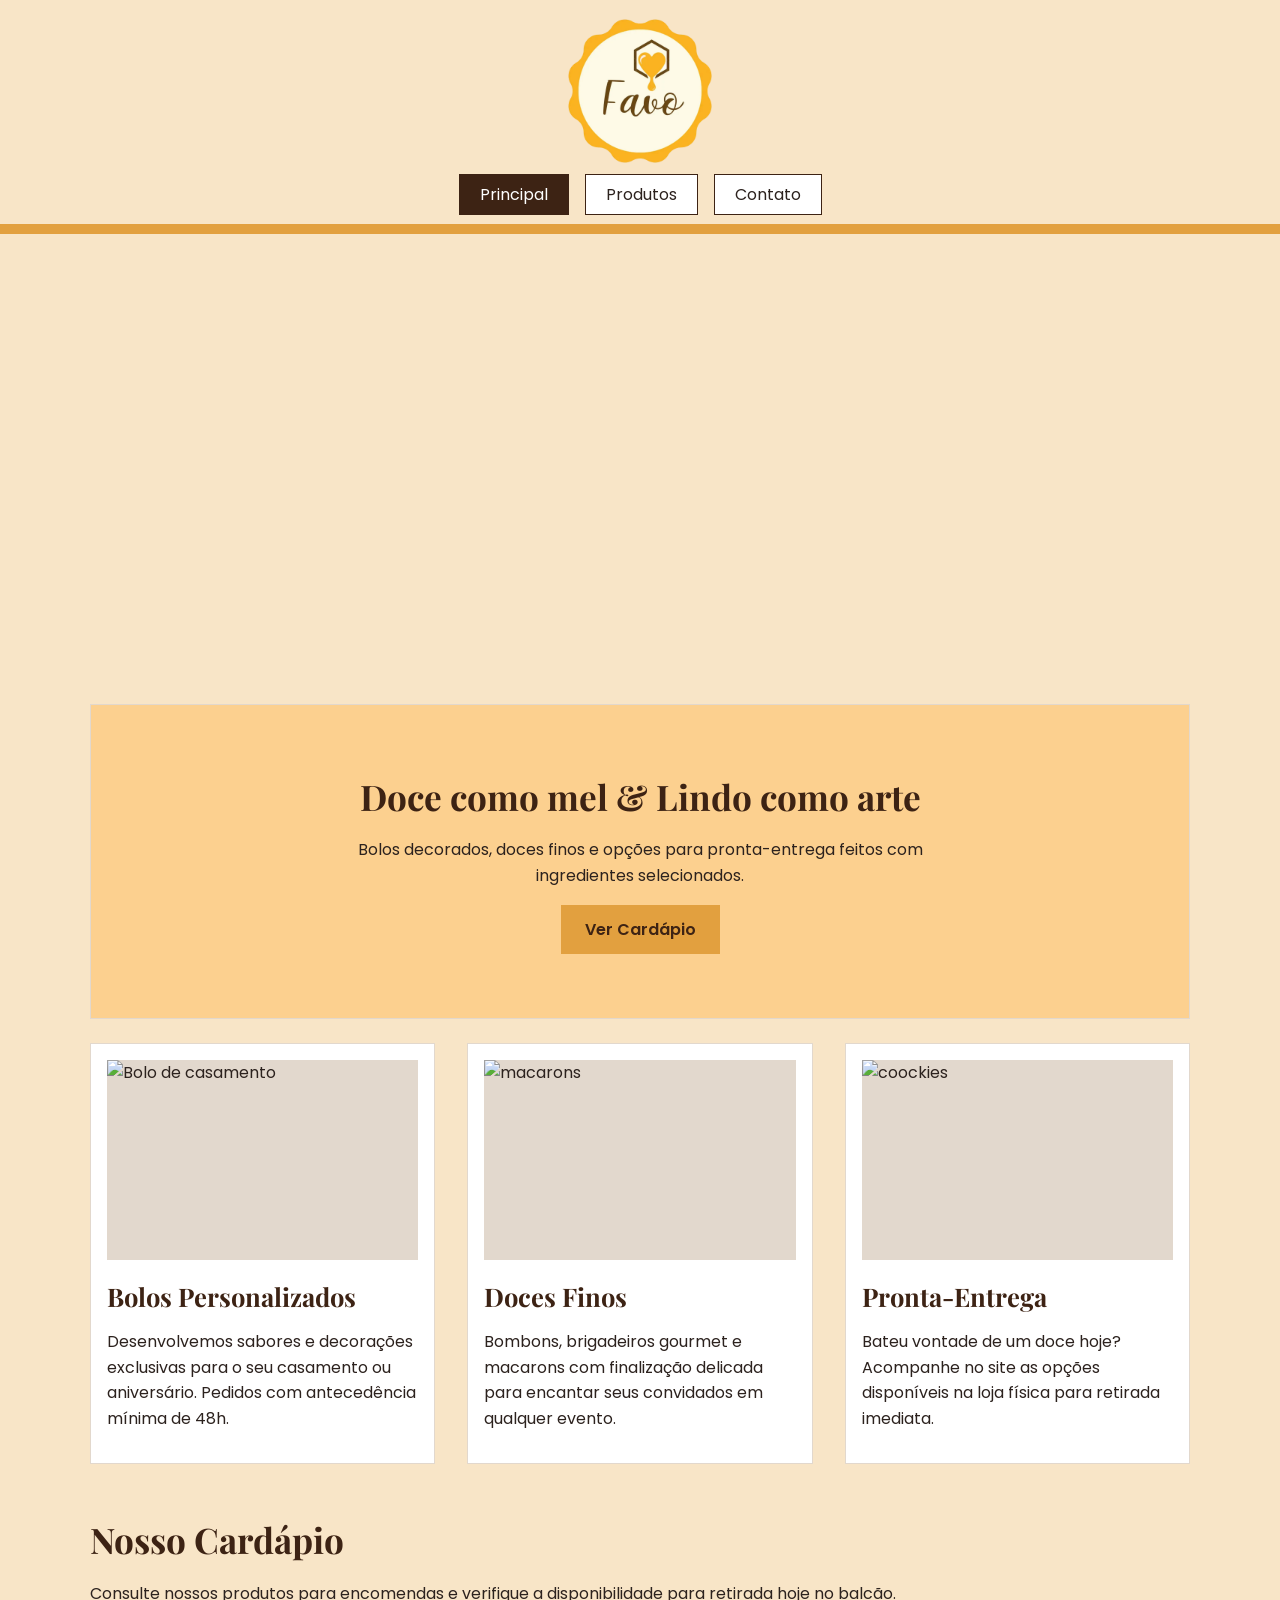
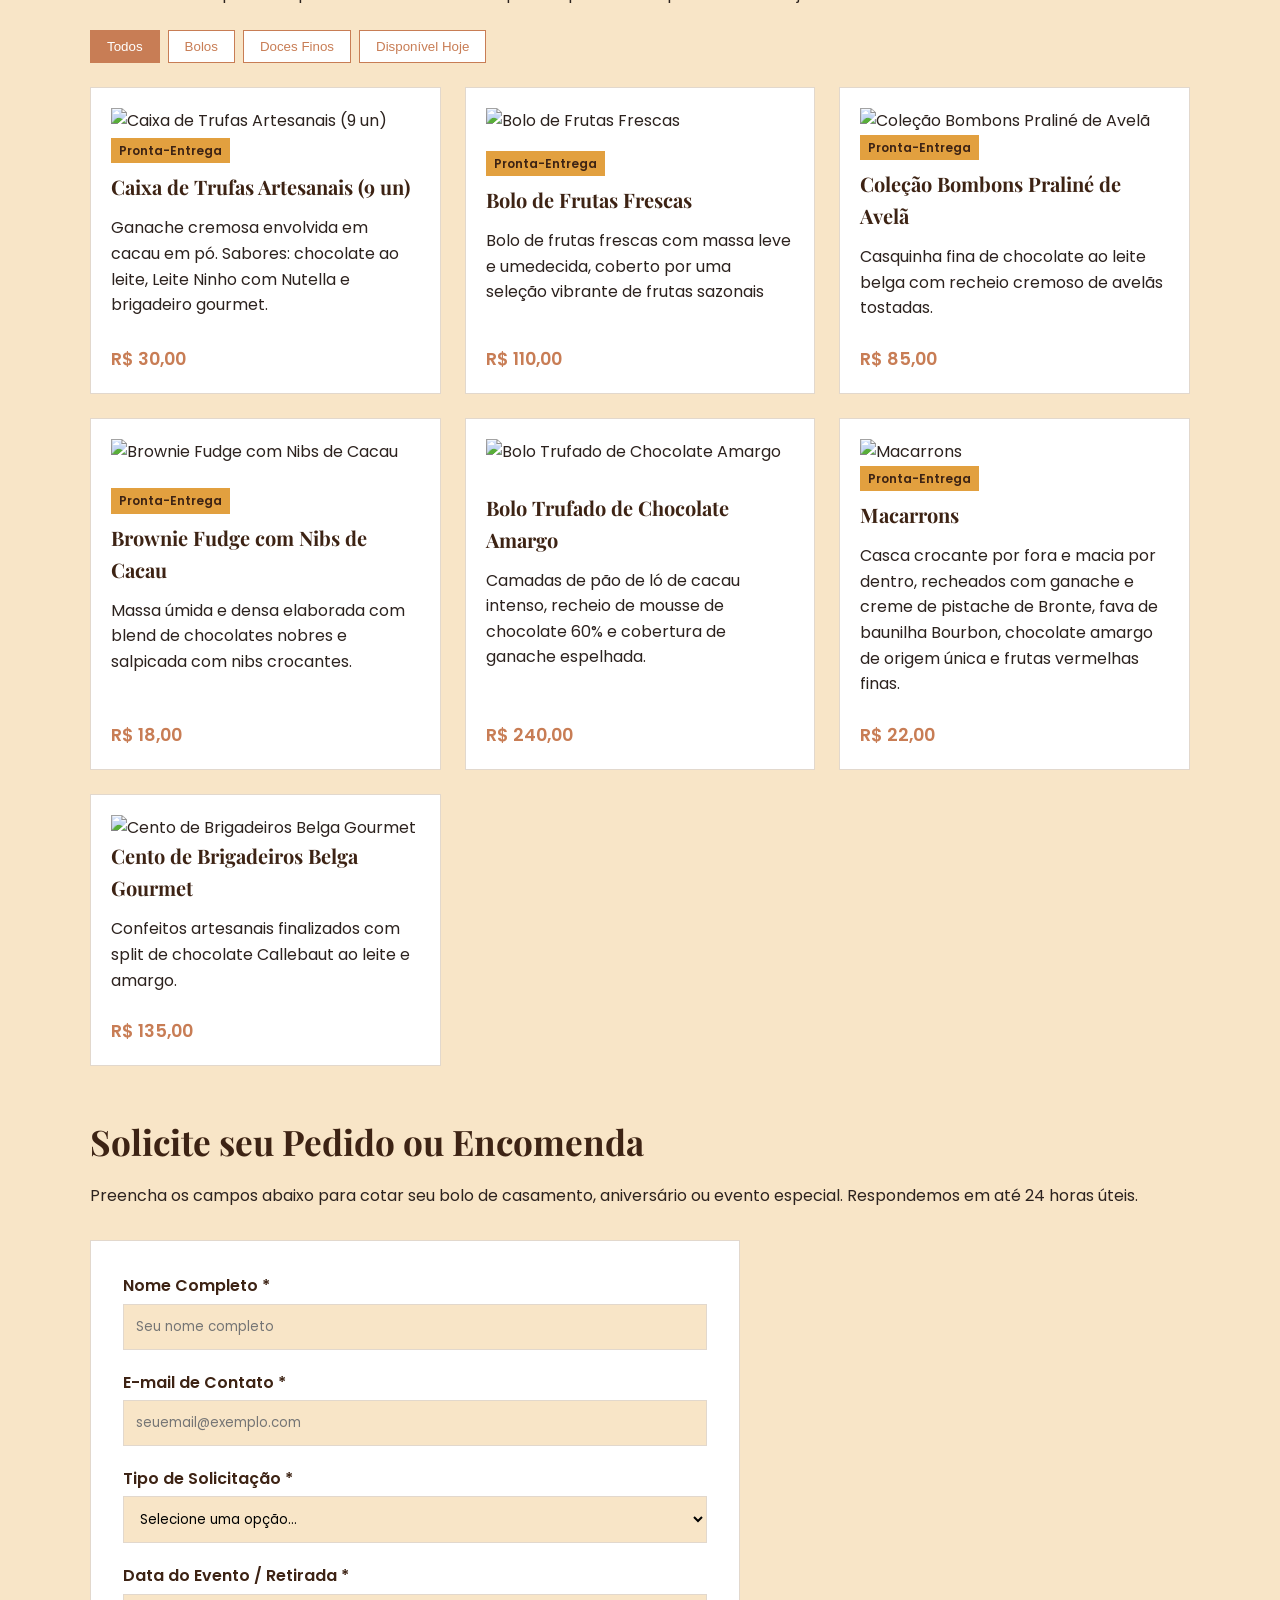
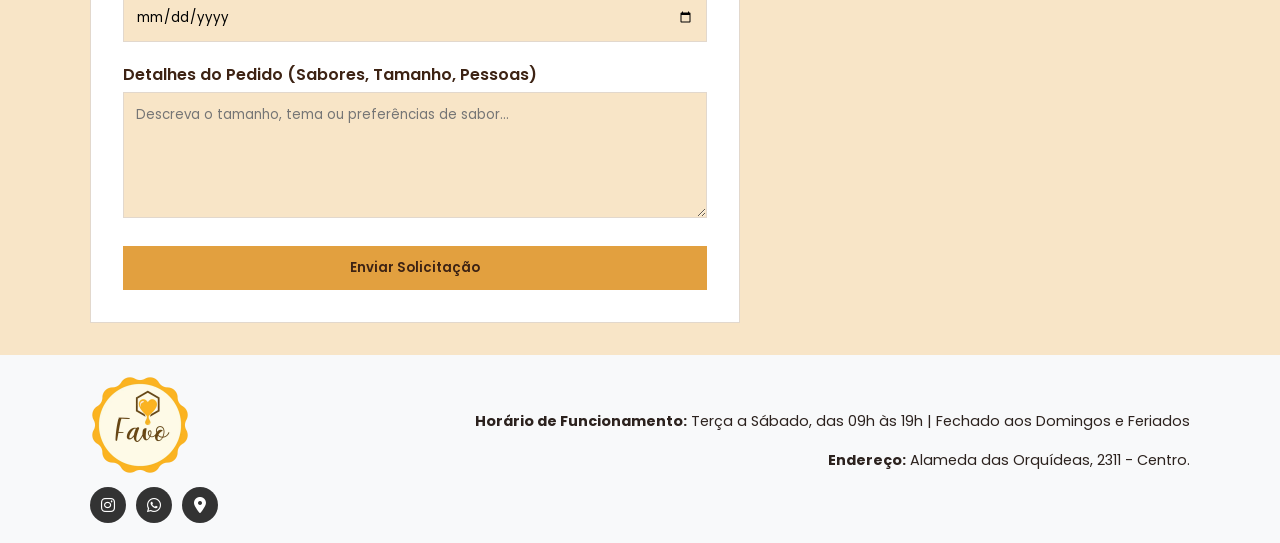
==== Projeto/index.html @ 78e2b367 "Projeto" ====
<!DOCTYPE html>
<html lang="pt-BR">
  <head>
    <meta charset="UTF-8">
    <meta name="viewport" content="width=device-width, initial-scale=1.0">
    <meta name="description" content="Confeitaria Favo - Doces artesanais, bolos personalizados e pronta-entrega.">
    <meta name="author" content="Jazilene Barbosa Silva de Araujo">
    <title>Confeitaria Favo</title>
    
    <link rel="stylesheet" href="https://cdnjs.cloudflare.com/ajax/libs/font-awesome/6.5.1/css/all.min.css">
    <link rel="preconnect" href="https://fonts.googleapis.com">
    <link rel="preconnect" href="https://fonts.gstatic.com" crossorigin>
    <link href="https://fonts.googleapis.com/css2?family=Playfair+Display:wght@600;700&family=Poppins:wght@300;400;600&display=swap" rel="stylesheet">
    
    <link rel="stylesheet" href="/Projeto/Estilos/confeitaria-favo.css">
    <script src="/Projeto/Scripts/confeitaria-favo.js" defer></script>
  </head>
  <body>

  <header class="main-header">
    <div class="logo-container">
      <img src="/imagens/logo-favo.webp" alt="FAVO Confeitaria" class="logo-img">
    </div>
    <nav class="main-nav" aria-label="Navegação Principal">
      <ul>
        <li><a href="#inicio" class="active">Principal</a></li>
        <li><a href="#produtos">Produtos</a></li>
        <li><a href="#contato">Contato</a></li>
      </ul>
    </nav>
  </header>

  <main>
    <section id="inicio" class="page-section">
      <div class="hero-section">
        <div class="hero-image">
          <img src="https://plus.unsplash.com/premium_photo-1681826507324-0b3c43928753?q=80&w=869&auto=format&fit=crop&ixlib=rb-4.1.0&ixid=M3wxMjA3fDB8MHxwaG90by1wYWdlfHx8fGVufDB8fHx8fA%3D%3D" 
               alt="Confeitaria-loja">
        </div>
      </div>
      <div class="hero">
        <div class="hero-content">
          <h1>Doce como mel &amp; Lindo como arte</h1>
          <p>Bolos decorados, doces finos e opções para pronta-entrega feitos com ingredientes selecionados.</p>
          <a href="#produtos" class="btn btn-accent">Ver Cardápio</a>
        </div>
      </div>

      <div class="features container">
        <div class="feature-card">
          <div class="image-wrapper">
            <img src="https://images.unsplash.com/photo-1620525429871-81919b5bd668?q=80&w=387&auto=format&fit=crop&ixlib=rb-4.1.0&ixid=M3wxMjA3fDB8MHxwaG90by1wYWdlfHx8fGVufDB8fHx8fA%3D%3D" 
                 alt="Bolo de casamento" 
                 loading="lazy" width="300" height="200">
          </div>
          <h2>Bolos Personalizados</h2>
          <p>Desenvolvemos sabores e decorações exclusivas para o seu casamento ou aniversário. Pedidos com antecedência mínima de 48h.</p>
        </div>

        <div class="feature-card">
          <div class="image-wrapper">
            <img src="https://images.unsplash.com/photo-1667575633611-a8a5f04dece4?q=80&w=870&auto=format&fit=crop&ixlib=rb-4.1.0&ixid=M3wxMjA3fDB8MHxwaG90by1wYWdlfHx8fGVufDB8fHx8fA%3D%3D" 
                 alt="macarons" 
                 loading="lazy" width="300" height="200">
          </div>
          <h2>Doces Finos</h2>
          <p>Bombons, brigadeiros gourmet e macarons com finalização delicada para encantar seus convidados em qualquer evento.</p>
        </div>

        <div class="feature-card">
          <div class="image-wrapper">
            <img src="https://images.unsplash.com/photo-1618923850107-d1a234d7a73a?q=80&w=388&auto=format&fit=crop&ixlib=rb-4.1.0&ixid=M3wxMjA3fDB8MHxwaG90by1wYWdlfHx8fGVufDB8fHx8fA%3D%3D" 
                 alt="coockies" 
                 loading="lazy" width="300" height="200">
          </div>
          <h2>Pronta-Entrega</h2>
          <p>Bateu vontade de um doce hoje? Acompanhe no site as opções disponíveis na loja física para retirada imediata.</p>
        </div>
      </div>
    </section>

    <section id="produtos" class="container page-content page-section">
      <h1>Nosso Cardápio</h1>
      <p>Consulte nossos produtos para encomendas e verifique a disponibilidade para retirada hoje no balcão.</p>

      <div class="filter-controls">
        <button class="btn-filter active" data-category="todos">Todos</button>
        <button class="btn-filter" data-category="bolos">Bolos</button>
        <button class="btn-filter" data-category="doces">Doces Finos</button>
        <button class="btn-filter" data-category="pronta-entrega">Disponível Hoje</button>
      </div>

      <div id="products-grid" class="products-grid">
      </div>
    </section>

    <section id="contato" class="container page-content page-section">
      <h1>Solicite seu Pedido ou Encomenda</h1>
      <p>Preencha os campos abaixo para cotar seu bolo de casamento, aniversário ou evento especial. Respondemos em até 24 horas úteis.</p>

      <div class="contact-wrapper">
        <form id="order-form" class="custom-form" novalidate>
          <div class="form-group">
            <label for="cliente-nome">Nome Completo *</label>
            <input type="text" id="cliente-nome" name="nome" required placeholder="Seu nome completo">
          </div>

          <div class="form-group">
            <label for="cliente-email">E-mail de Contato *</label>
            <input type="email" id="cliente-email" name="email" required placeholder="seuemail@exemplo.com">
          </div>

          <div class="form-group">
            <label for="tipo-servico">Tipo de Solicitação *</label>
            <select id="tipo-servico" name="servico" required>
              <option value="">Selecione uma opção...</option>
              <option value="Bolo de Casamento">Bolo de Casamento</option>
              <option value="Bolo de Aniversário">Bolo de Aniversário</option>
              <option value="Doces Finos para Eventos">Doces Finos para Eventos</option>
              <option value="Reserva de Pronta-Entrega">Reserva de Pronta-Entrega</option>
            </select>
          </div>

          <div class="form-group">
            <label for="data-evento">Data do Evento / Retirada *</label>
            <input type="date" id="data-evento" name="data" required>
          </div>

          <div class="form-group">
            <label for="observacoes">Detalhes do Pedido (Sabores, Tamanho, Pessoas)</label>
            <textarea id="observacoes" name="observacoes" rows="5" placeholder="Descreva o tamanho, tema ou preferências de sabor..."></textarea>
          </div>

          <button type="submit" class="btn btn-accent btn-full">Enviar Solicitação</button>
        </form>

        <div id="form-feedback" class="feedback-box hidden" aria-live="polite"></div>
      </div>
    </section>
  </main>

  <footer class="main-footer">
    <div class="footer-container container">
      <div class="footer-branding">
        <div class="logo-small">
          <img src="/imagens/logo-favo.webp" alt="FAVO Confeitaria" class="logo-img">
        </div>
        <div class="social-icons">
          <a href="https://instagram.com" target="_blank" aria-label="Instagram" class="icon-btn">
            <i class="fa-brands fa-instagram"></i>
          </a>
          <a href="https://wa.me/seunumero" target="_blank" aria-label="WhatsApp" class="icon-btn">
            <i class="fa-brands fa-whatsapp"></i>
          </a>
          <a href="https://maps.google.com" target="_blank" aria-label="Localização" class="icon-btn">
            <i class="fa-solid fa-location-dot"></i>
          </a>
        </div>
      </div>

      <div class="footer-info">
        <p><strong>Horário de Funcionamento:</strong> Terça a Sábado, das 09h às 19h | Fechado aos Domingos e Feriados</p>
        <p><strong>Endereço:</strong> Alameda das Orquídeas, 2311 - Centro.</p>
      </div>
    </div>
  </footer>

</body>
</html>
---- Projeto/Estilos/confeitaria-favo.css ----
:root {
  --color-primary: #3D2314;   /* Castanho Cacau */
  --color-secondary: #C87D55; /* Caramelo Terracota */
  --color-accent: #E2A03F;    /* Amarelo Mel/Favo */
  --color-text: #2C221E;      /* Marrom Café Escuro */
  --color-bg: #f8e5c7;        /* Creme / Marfim */
  --color-white: #FFFFFF;
  --color-border: #E2D8CD;  

  --font-title: 'Playfair Display', Georgia, serif;
  --font-body: 'Poppins', Arial, sans-serif;
}

* {
  box-sizing: border-box;
  margin: 0;
  padding: 0;
}

body {
  background-color: var(--color-bg);
  color: var(--color-text);
  font-family: var(--font-body);
  line-height: 1.6;
  display: flex;
  flex-direction: column;
  min-height: 100vh;
  padding-top: 140px;
}

main {
  flex: 1;
}

.container {
  width: 90%;
  max-width: 1100px;
  margin: 0 auto;
}

h1, h2, h3 {
  font-family: var(--font-title);
  color: var(--color-primary);
  margin-bottom: 0.75rem;
}

h1 { font-size: 2.2rem; }
h2 { font-size: 1.6rem; }
h3 { font-size: 1.25rem; }

p {
  margin-bottom: 1rem;
}

.main-header {
  position: fixed;
  top: 0;
  left: 0;
  width: 100%;
  z-index: 1000;
  background-color: var(--color-bg);
  border-bottom: 10px solid var(--color-accent);
  padding: 1rem;
  text-align: center;
}

.logo-container {
  display: flex;
  justify-content: center;
  margin-bottom: 1rem;
}

.logo-img {
  max-width: 150px;
  height: auto;
}

.main-nav ul {
  list-style: none;
  display: flex;
  justify-content: center;
  gap: 1rem;
}

.main-nav a {
  text-decoration: none;
  color: var(--color-text);
  padding: 0.5rem 1.25rem;
  border: 1px solid var(--color-primary);
  font-weight: 400;
  transition: all 0.3s ease;
  background-color: var(--color-white);
}

.main-nav a:hover,
.main-nav a.active {
  background-color: var(--color-primary);
  color: var(--color-white);
}

.hero-section {
  width: 100%;
  overflow: hidden;
}

.hero-image {
  width: 100%;
  height: 60vh;
  min-height: 300px;
}

.hero-image img {
  width: 100%;
  height: 100%;
  object-fit: cover;
  display: block;
}

.hero {
  background-color: #fcd08f;
  border: 1px solid var(--color-border);
  margin: 1.5rem auto;
  max-width: 1100px;
  padding: 4rem 2rem;
  text-align: center;
}

.hero-content {
  max-width: 650px;
  margin: 0 auto;
}

.features {
  display: grid;
  grid-template-columns: 1fr;
  gap: 2rem;
  margin-bottom: 3rem;
}

.feature-card {
  background-color: var(--color-white);
  border: 1px solid var(--color-border);
  padding: 1rem;
  text-align: left;
}

.image-wrapper {
  width: 100%;
  height: 200px;
  background-color: #E2D8CD;
  margin-bottom: 1rem;
  overflow: hidden;
}

.image-wrapper img {
  width: 100%;
  height: 100%;
  object-fit: cover;
}

.btn {
  display: inline-block;
  padding: 0.75rem 1.5rem;
  border: none;
  font-family: var(--font-body);
  font-weight: 600;
  cursor: pointer;
  text-decoration: none;
  transition: background-color 0.2s ease;
}

.btn-accent {
  background-color: var(--color-accent);
  color: var(--color-primary);
}

.btn-accent:hover {
  background-color: #c98b31;
}

.btn-full {
  width: 100%;
}

.filter-controls {
  display: flex;
  gap: 0.5rem;
  flex-wrap: wrap;
  margin: 1.5rem 0;
}

.btn-filter {
  background-color: var(--color-white);
  border: 1px solid var(--color-secondary);
  color: var(--color-secondary);
  padding: 0.5rem 1rem;
  cursor: pointer;
}

.btn-filter.active,
.btn-filter:hover {
  background-color: var(--color-secondary);
  color: var(--color-white);
}

.products-grid {
  display: grid;
  grid-template-columns: 1fr;
  gap: 1.5rem;
  margin-bottom: 3rem;
}

.product-card {
  background: var(--color-white);
  border: 1px solid var(--color-border);
  padding: 1.25rem;
  display: flex;
  flex-direction: column;
  justify-content: space-between;
}

.badge-ready {
  display: inline-block;
  background-color: var(--color-accent);
  color: var(--color-primary);
  font-size: 0.75rem;
  font-weight: 600;
  padding: 0.2rem 0.5rem;
  margin-bottom: 0.5rem;
  align-self: flex-start;
}

.product-price {
  font-weight: 600;
  color: var(--color-secondary);
  font-size: 1.1rem;
  margin-top: 0.5rem;
}

.contact-wrapper {
  max-width: 650px;
  margin: 2rem 0;
}

.custom-form {
  background-color: var(--color-white);
  padding: 2rem;
  border: 1px solid var(--color-border);
}

.form-group {
  margin-bottom: 1.25rem;
}

.form-group label {
  display: block;
  font-weight: 600;
  margin-bottom: 0.3rem;
  color: var(--color-primary);
}

.form-group input,
.form-group select,
.form-group textarea {
  width: 100%;
  padding: 0.75rem;
  border: 1px solid var(--color-border);
  font-family: var(--font-body);
  background-color: var(--color-bg);
}

.form-group input:focus,
.form-group select:focus,
.form-group textarea:focus {
  outline: 2px solid var(--color-secondary);
}

.feedback-box {
  margin-top: 1.5rem;
  padding: 1rem;
  background-color: #E6F4EA;
  border: 1px solid #34A853;
  color: #137333;
}

.hidden {
  display: none;
}

.main-footer {
  width: 100%;
  padding: 20px 0;
  background-color: #f8f9fa; 
}

.footer-container {
  display: flex;
  justify-content: space-between;
  align-items: flex-end; 
  flex-wrap: wrap;
  gap: 20px;
}

.footer-branding {
  display: flex;
  flex-direction: column;
  align-items: flex-start;
  gap: 12px;
}

.logo-small img {
  max-width: 100px;
  height: auto;
  display: block;
}

.social-icons {
  display: flex;
  gap: 10px;
}

.social-icons .icon-btn {
  width: 36px;
  height: 36px;
  border-radius: 50%;
  background-color: #333333;
  color: #ffffff;
  display: flex;
  align-items: center;
  justify-content: center;
  text-decoration: none;
  font-size: 16px;
  transition: transform 0.2s ease, background-color 0.2s ease;
}

.social-icons .icon-btn:hover {
  transform: translateY(-2px);
  background-color: #007bff;
}

.footer-info {
  text-align: right;  
  font-size: 0.9rem;
}

@media (min-width: 600px) {
  .features {
    grid-template-columns: repeat(3, 1fr);
  }

  .products-grid {
    grid-template-columns: repeat(2, 1fr);
  }
}

@media (min-width: 900px) {
  .products-grid {
    grid-template-columns: repeat(3, 1fr);
  }

  .footer-container {
    grid-template-columns: 150px 1fr;
    align-items: center;
  }
}
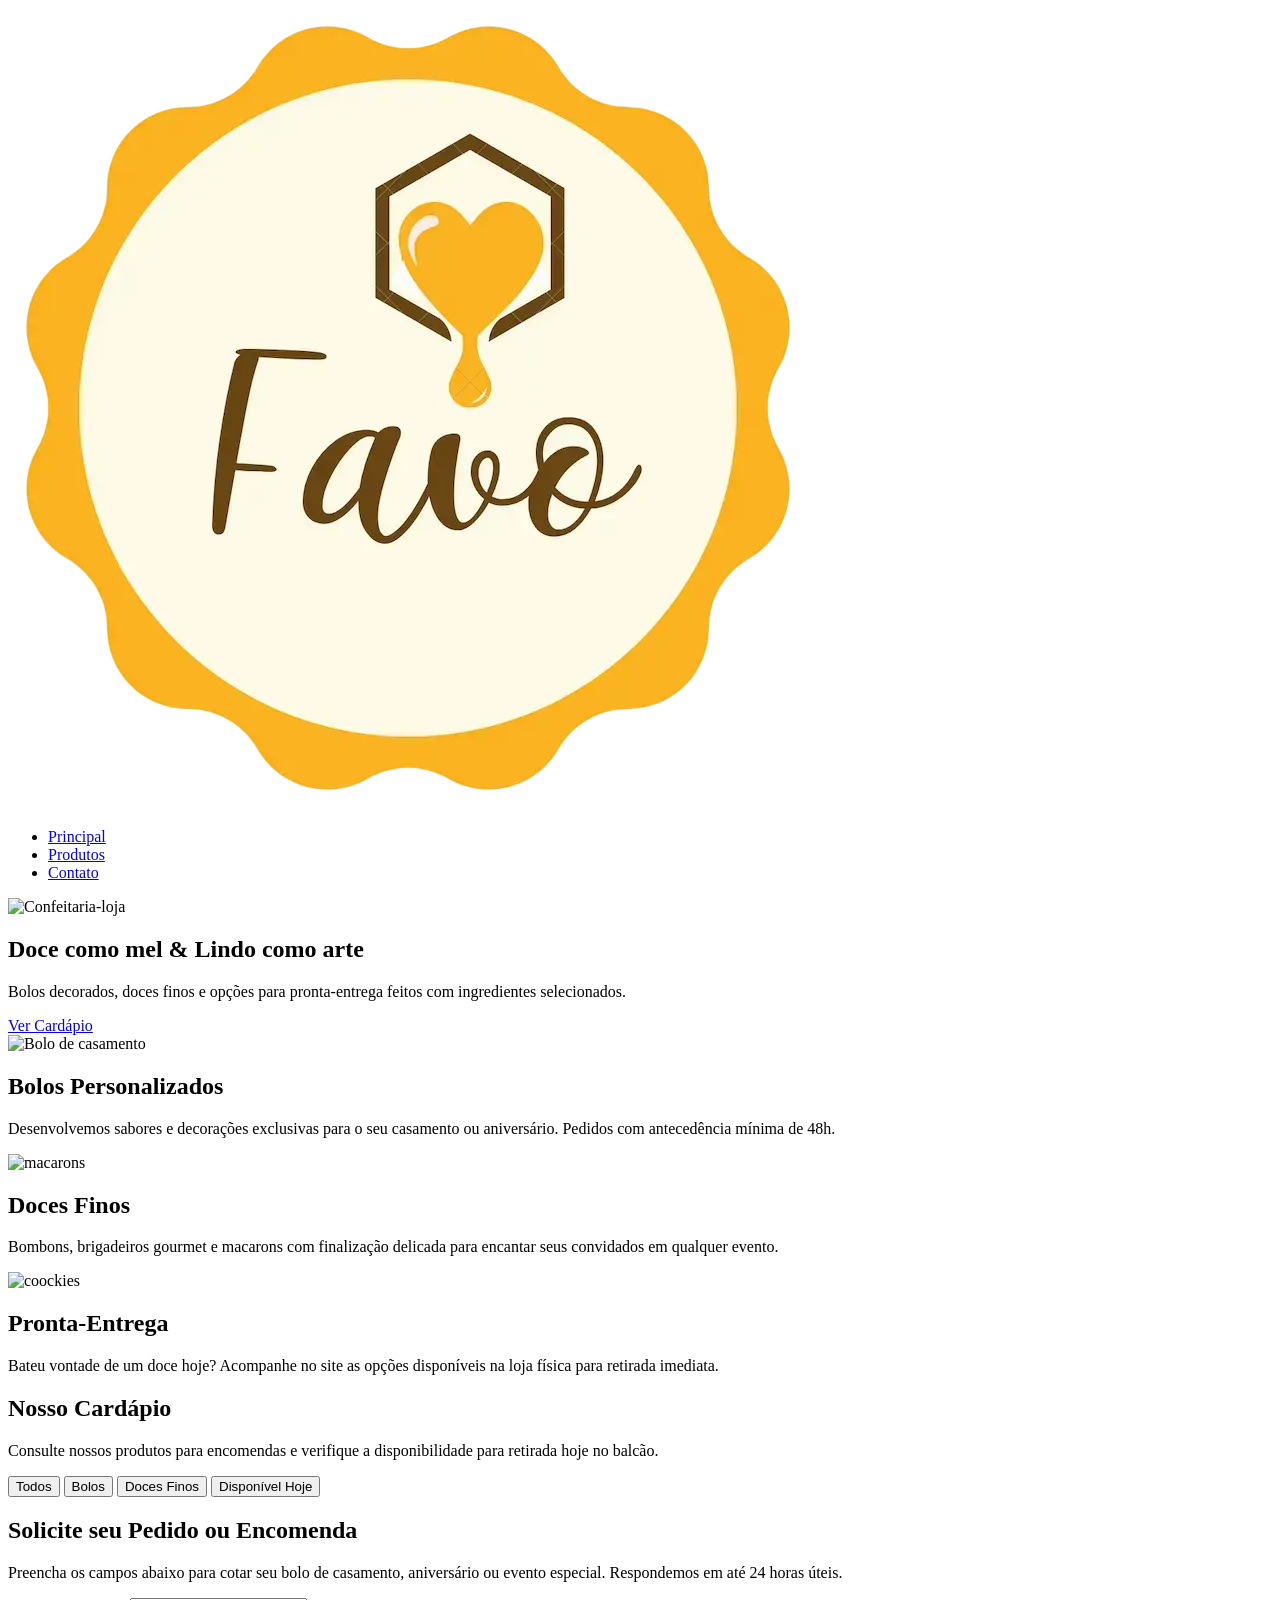
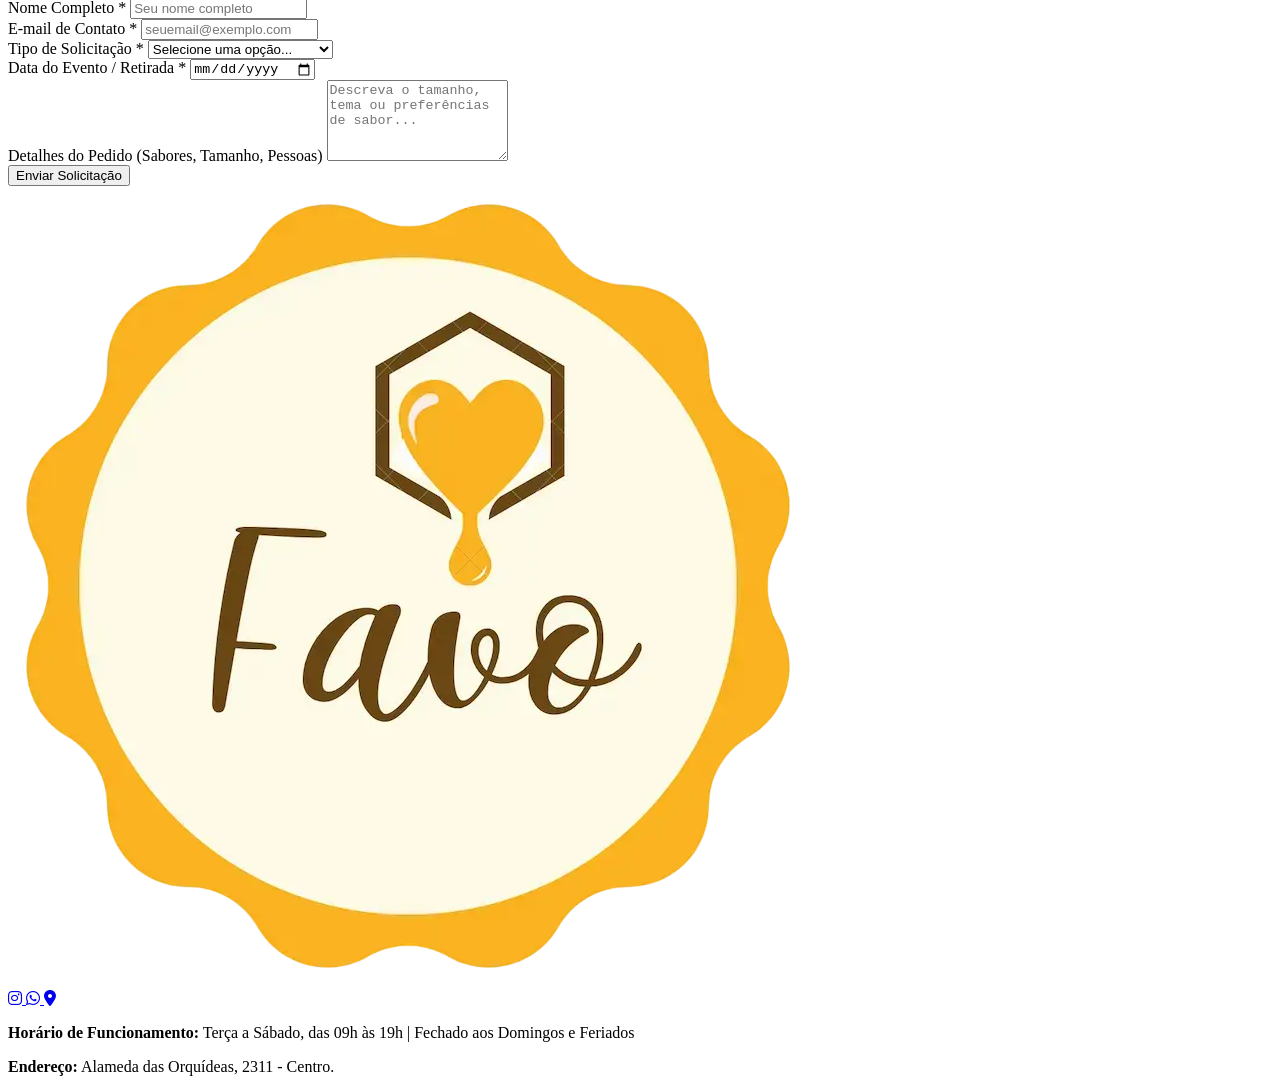
==== commit beb20f95: "Projeto Finalizado" ====
--- a/Projeto/index.html
+++ b/Projeto/index.html
@@ -12,8 +12,8 @@
     <link rel="preconnect" href="https://fonts.gstatic.com" crossorigin>
     <link href="https://fonts.googleapis.com/css2?family=Playfair+Display:wght@600;700&family=Poppins:wght@300;400;600&display=swap" rel="stylesheet">
     
-    <link rel="stylesheet" href="/Projeto/Estilos/confeitaria-favo.css">
-    <script src="/Projeto/Scripts/confeitaria-favo.js" defer></script>
+    <link rel="stylesheet" href="estilos/confeitaria-favo.css">
+    <script src="scripts/confeitaria-favo.js" defer></script>
   </head>
   <body>
 
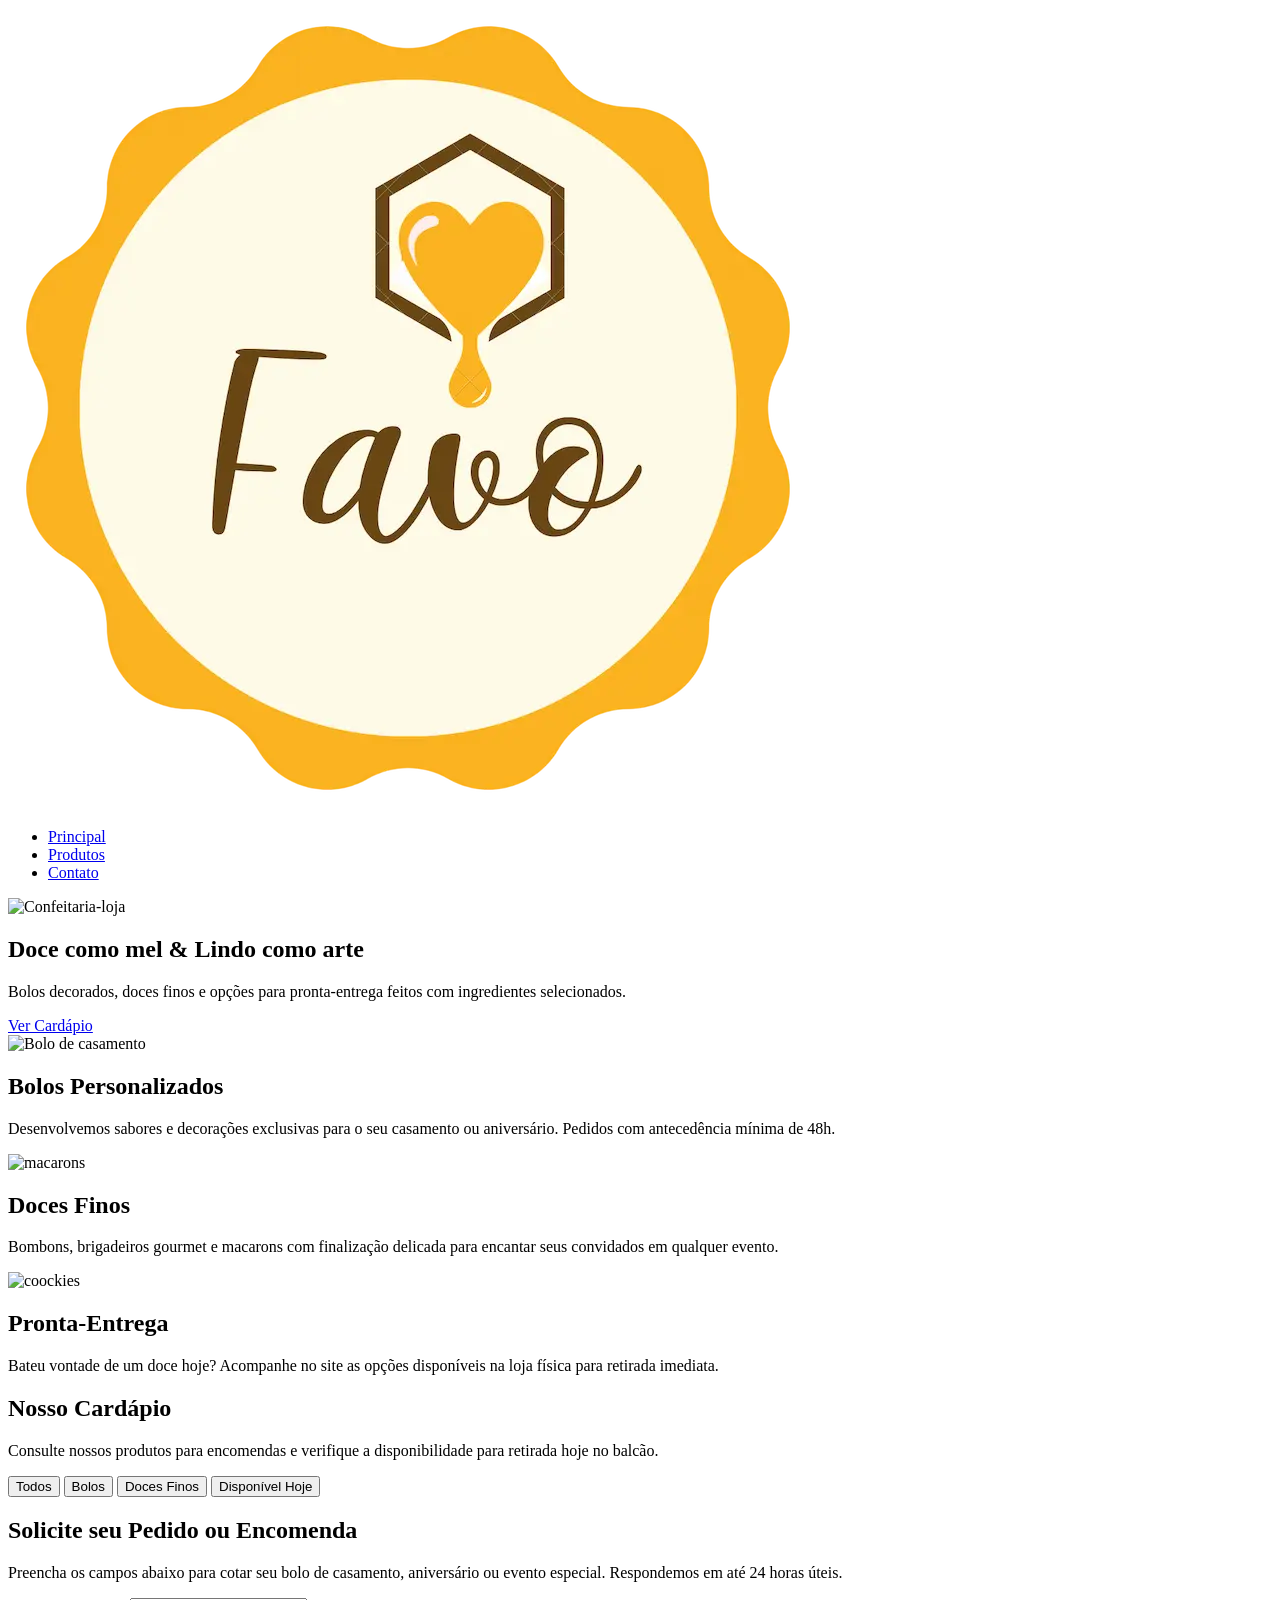
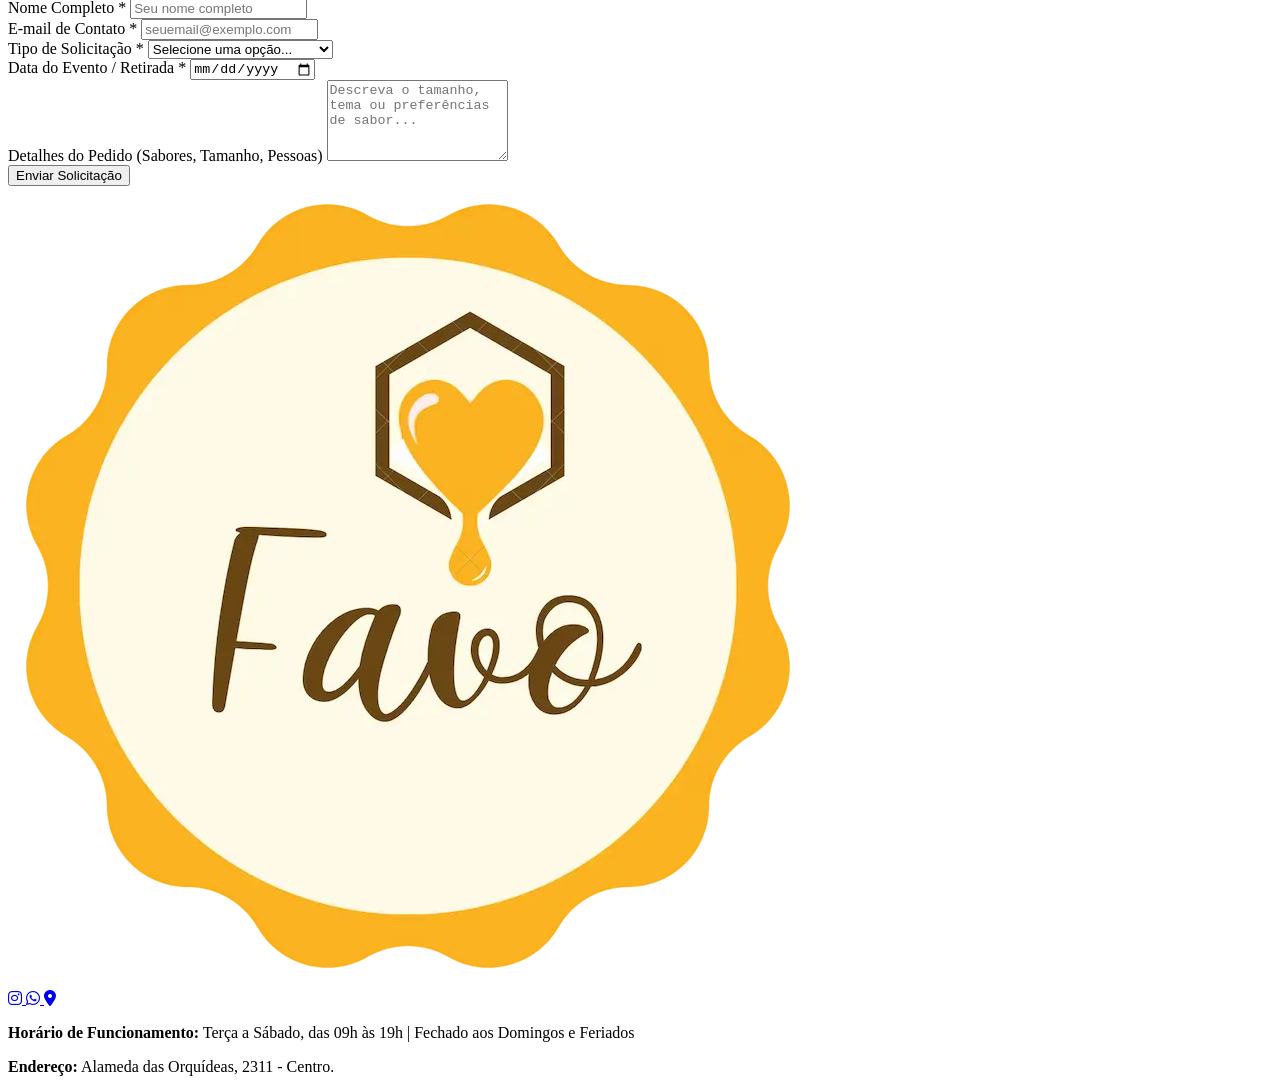
==== commit 39bb6865: "teste3" ====
--- a/Projeto/index.html
+++ b/Projeto/index.html
@@ -19,7 +19,7 @@
 
   <header class="main-header">
     <div class="logo-container">
-      <img src="/imagens/logo-favo.webp" alt="FAVO Confeitaria" class="logo-img">
+      <img src="imagens/logo-favo.webp" alt="FAVO Confeitaria" class="logo-img">
     </div>
     <nav class="main-nav" aria-label="Navegação Principal">
       <ul>
@@ -143,7 +143,7 @@
     <div class="footer-container container">
       <div class="footer-branding">
         <div class="logo-small">
-          <img src="/imagens/logo-favo.webp" alt="FAVO Confeitaria" class="logo-img">
+          <img src="imagens/logo-favo.webp" alt="FAVO Confeitaria" class="logo-img">
         </div>
         <div class="social-icons">
           <a href="https://instagram.com" target="_blank" aria-label="Instagram" class="icon-btn">
